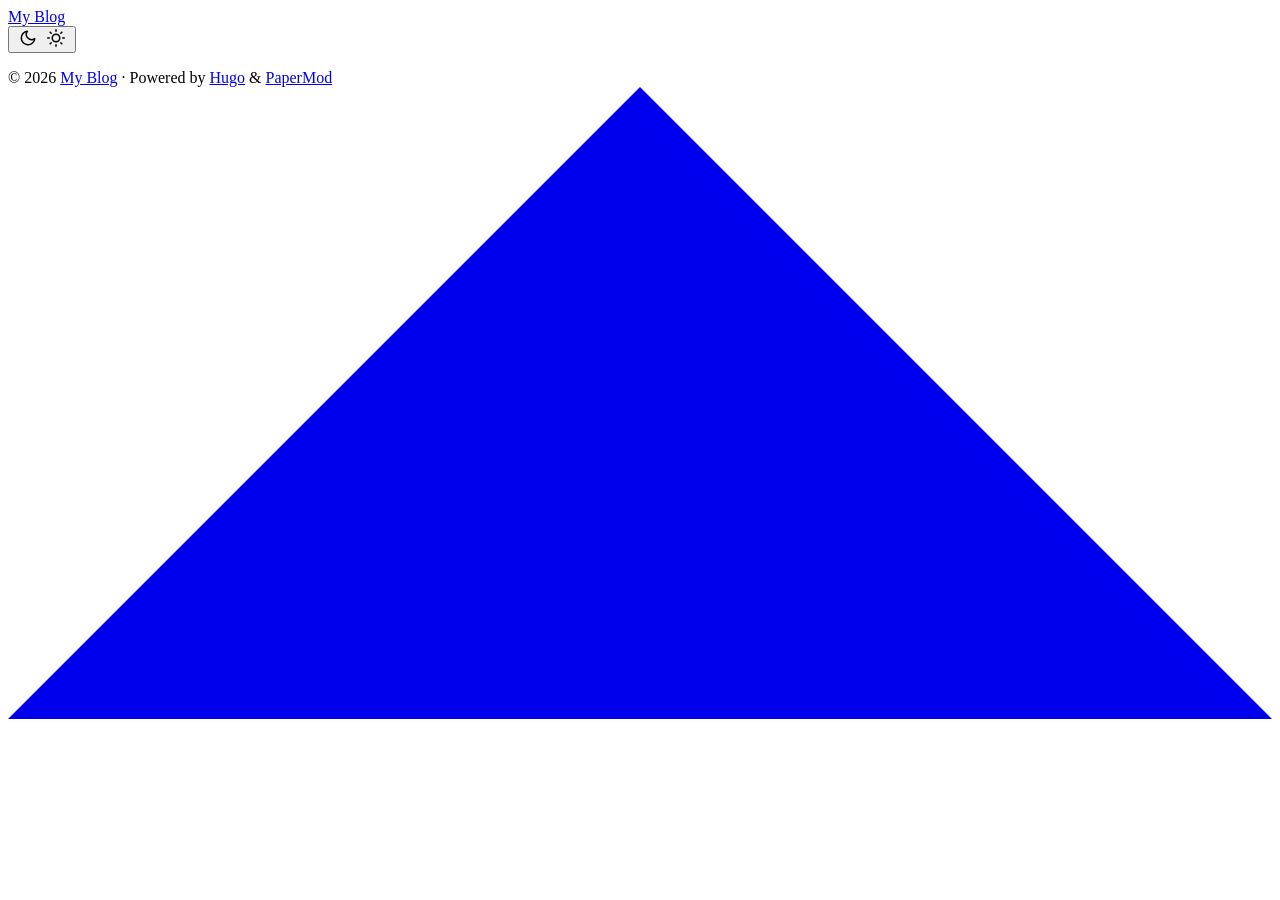
==== public/index.html @ 206d7bce "setup hugo" ====
<!DOCTYPE html>
<html lang="ja" dir="auto" data-theme="auto">

<head>
	<meta name="generator" content="Hugo 0.156.0"><script src="/livereload.js?mindelay=10&amp;v=2&amp;port=1313&amp;path=livereload" data-no-instant defer></script><meta charset="utf-8">
<meta http-equiv="X-UA-Compatible" content="IE=edge">
<meta name="viewport" content="width=device-width, initial-scale=1, shrink-to-fit=no">
<meta name="robots" content="noindex, nofollow">
<title>My Blog</title>

<meta name="description" content="My personal blog">
<meta name="author" content="Your Name">
<link rel="canonical" href="http://localhost:1313/">
<link crossorigin="anonymous" href="/assets/css/stylesheet.da3211e5ef867bf2b75fd5a6515cfed7195c011e8ab735694e203810a827097b.css" integrity="sha256-2jIR5e&#43;Ge/K3X9WmUVz&#43;1xlcAR6KtzVpTiA4EKgnCXs=" rel="preload stylesheet" as="style">
<link rel="icon" href="http://localhost:1313/favicon.ico">
<link rel="icon" type="image/png" sizes="16x16" href="http://localhost:1313/favicon-16x16.png">
<link rel="icon" type="image/png" sizes="32x32" href="http://localhost:1313/favicon-32x32.png">
<link rel="apple-touch-icon" href="http://localhost:1313/apple-touch-icon.png">
<link rel="mask-icon" href="http://localhost:1313/safari-pinned-tab.svg">
<meta name="theme-color" content="#2e2e33">
<meta name="msapplication-TileColor" content="#2e2e33">
<link rel="alternate" type="application/rss+xml" href="http://localhost:1313/index.xml" title="rss">
<link rel="alternate" hreflang="ja" href="http://localhost:1313/">
<noscript>
    <style>
        #theme-toggle,
        .top-link {
            display: none;
        }

    </style>
    <style>
        @media (prefers-color-scheme: dark) {
            :root {
                --theme: rgb(29, 30, 32);
                --entry: rgb(46, 46, 51);
                --primary: rgb(218, 218, 219);
                --secondary: rgb(155, 156, 157);
                --tertiary: rgb(65, 66, 68);
                --content: rgb(196, 196, 197);
                --code-block-bg: rgb(46, 46, 51);
                --code-bg: rgb(55, 56, 62);
                --border: rgb(51, 51, 51);
                color-scheme: dark;
            }

            .list {
                background: var(--theme);
            }

            .toc {
                background: var(--entry);
            }
        }

        @media (prefers-color-scheme: light) {
            .list::-webkit-scrollbar-thumb {
                border-color: var(--code-bg);
            }
        }

    </style>
</noscript>
<script>
    if (localStorage.getItem("pref-theme") === "dark") {
        document.querySelector("html").dataset.theme = 'dark';
    } else if (localStorage.getItem("pref-theme") === "light") {
       document.querySelector("html").dataset.theme = 'light';
    } else if (window.matchMedia('(prefers-color-scheme: dark)').matches) {
        document.querySelector("html").dataset.theme = 'dark';
    } else {
        document.querySelector("html").dataset.theme = 'light';
    }

</script>
</head>
<body class="list" id="top">
    <header class="header">
    <nav class="nav">
        <div class="logo">
            <a href="http://localhost:1313/" accesskey="h" title="My Blog (Alt + H)">My Blog</a>
            <div class="logo-switches">
                <button id="theme-toggle" accesskey="t" title="(Alt + T)" aria-label="Toggle theme">
                    <svg id="moon" xmlns="http://www.w3.org/2000/svg" width="24" height="18" viewBox="0 0 24 24"
                        fill="none" stroke="currentColor" stroke-width="2" stroke-linecap="round"
                        stroke-linejoin="round">
                        <path d="M21 12.79A9 9 0 1 1 11.21 3 7 7 0 0 0 21 12.79z"></path>
                    </svg>
                    <svg id="sun" xmlns="http://www.w3.org/2000/svg" width="24" height="18" viewBox="0 0 24 24"
                        fill="none" stroke="currentColor" stroke-width="2" stroke-linecap="round"
                        stroke-linejoin="round">
                        <circle cx="12" cy="12" r="5"></circle>
                        <line x1="12" y1="1" x2="12" y2="3"></line>
                        <line x1="12" y1="21" x2="12" y2="23"></line>
                        <line x1="4.22" y1="4.22" x2="5.64" y2="5.64"></line>
                        <line x1="18.36" y1="18.36" x2="19.78" y2="19.78"></line>
                        <line x1="1" y1="12" x2="3" y2="12"></line>
                        <line x1="21" y1="12" x2="23" y2="12"></line>
                        <line x1="4.22" y1="19.78" x2="5.64" y2="18.36"></line>
                        <line x1="18.36" y1="5.64" x2="19.78" y2="4.22"></line>
                    </svg>
                </button>
            </div>
        </div>
        <ul id="menu">
        </ul>
    </nav>
</header>
<main class="main"> 
    </main>
    
<footer class="footer">
        <span>&copy; 2026 <a href="http://localhost:1313/">My Blog</a></span> · 

    <span>
        Powered by
        <a href="https://gohugo.io/" rel="noopener noreferrer" target="_blank">Hugo</a> &
        <a href="https://github.com/adityatelange/hugo-PaperMod/" rel="noopener" target="_blank">PaperMod</a>
    </span>
</footer>
<a href="#top" aria-label="go to top" title="Go to Top (Alt + G)" class="top-link" id="top-link" accesskey="g">
    <svg xmlns="http://www.w3.org/2000/svg" viewBox="0 0 12 6" fill="currentColor">
        <path d="M12 6H0l6-6z" />
    </svg>
</a>

<script>
    let menu = document.getElementById('menu');
    if (menu) {
        
        const scrollPosition = localStorage.getItem("menu-scroll-position");
        if (scrollPosition) {
            menu.scrollLeft = parseInt(scrollPosition, 10);
        }
        
        menu.onscroll = function () {
            localStorage.setItem("menu-scroll-position", menu.scrollLeft);
        }
    }

    document.querySelectorAll('a[href^="#"]').forEach(anchor => {
        anchor.addEventListener("click", function (e) {
            e.preventDefault();
            var id = this.getAttribute("href").substr(1);
            if (!window.matchMedia('(prefers-reduced-motion: reduce)').matches) {
                document.querySelector(`[id='${decodeURIComponent(id)}']`).scrollIntoView({
                    behavior: "smooth"
                });
            } else {
                document.querySelector(`[id='${decodeURIComponent(id)}']`).scrollIntoView();
            }
            if (id === "top") {
                history.replaceState(null, null, " ");
            } else {
                history.pushState(null, null, `#${id}`);
            }
        });
    });

</script>
<script>
    var mybutton = document.getElementById("top-link");
    window.onscroll = function () {
        if (document.body.scrollTop > 800 || document.documentElement.scrollTop > 800) {
            mybutton.style.visibility = "visible";
            mybutton.style.opacity = "1";
        } else {
            mybutton.style.visibility = "hidden";
            mybutton.style.opacity = "0";
        }
    };

</script>
<script>
    document.getElementById("theme-toggle").addEventListener("click", () => {
        const html = document.querySelector("html");
        if (html.dataset.theme === "dark") {
            html.dataset.theme = 'light';
            localStorage.setItem("pref-theme", 'light');
        } else {
            html.dataset.theme = 'dark';
            localStorage.setItem("pref-theme", 'dark');
        }
    })

</script>
</body>

</html>
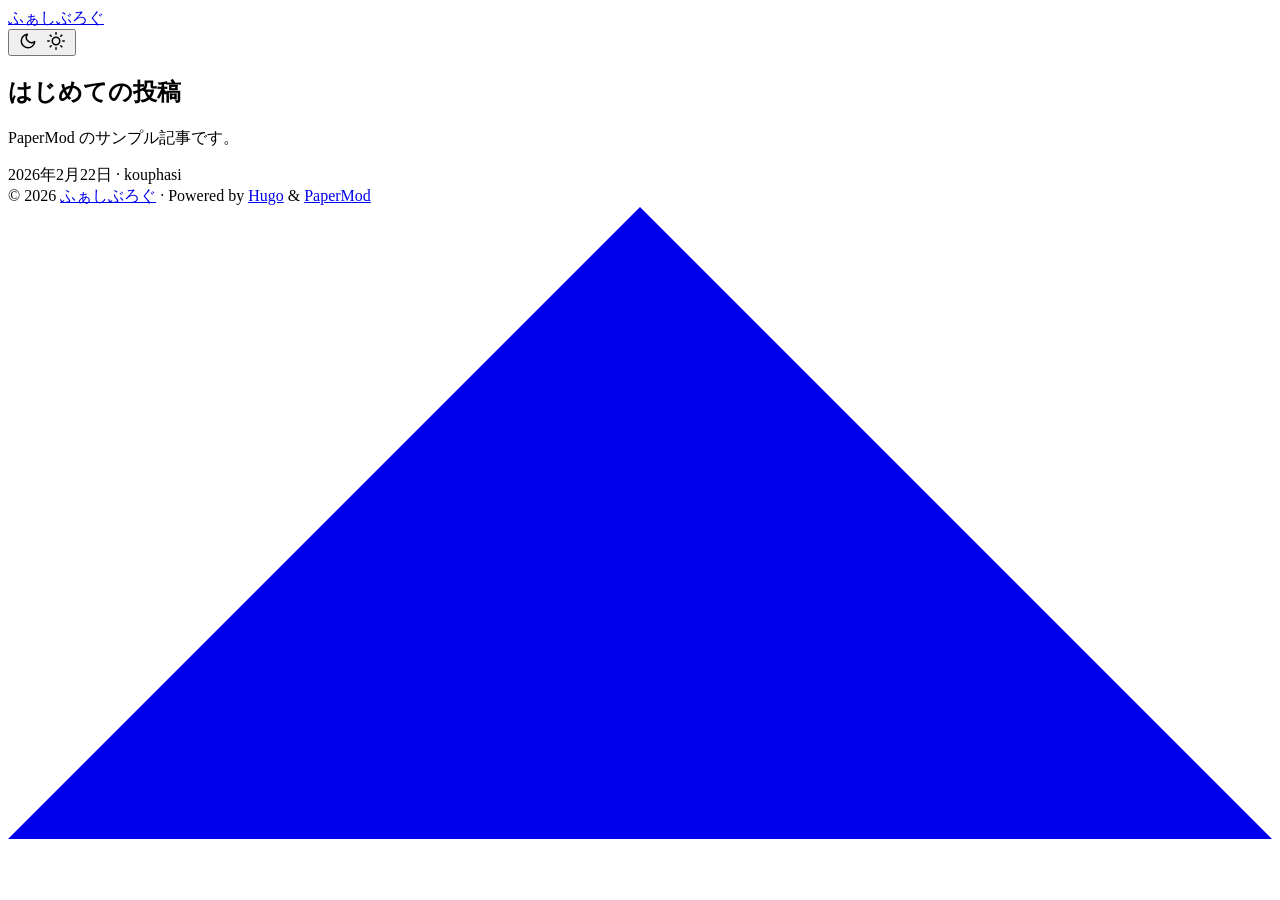
==== commit 823f2ec8: "feat: papermodを導入" ====
--- a/public/index.html
+++ b/public/index.html
@@ -6,12 +6,12 @@
 <meta http-equiv="X-UA-Compatible" content="IE=edge">
 <meta name="viewport" content="width=device-width, initial-scale=1, shrink-to-fit=no">
 <meta name="robots" content="noindex, nofollow">
-<title>My Blog</title>
-
-<meta name="description" content="My personal blog">
-<meta name="author" content="Your Name">
+<title>ふぁしぶろぐ</title>
+
+<meta name="description" content="kouphasiの日々の学びを殴り書きしていくブログです">
+<meta name="author" content="kouphasi">
 <link rel="canonical" href="http://localhost:1313/">
-<link crossorigin="anonymous" href="/assets/css/stylesheet.da3211e5ef867bf2b75fd5a6515cfed7195c011e8ab735694e203810a827097b.css" integrity="sha256-2jIR5e&#43;Ge/K3X9WmUVz&#43;1xlcAR6KtzVpTiA4EKgnCXs=" rel="preload stylesheet" as="style">
+<link crossorigin="anonymous" href="/assets/css/stylesheet.6715736fe2c763242c1960c534a043bb7fb6b486b78bd1caa6c5f7242dfa2d5f.css" integrity="sha256-ZxVzb&#43;LHYyQsGWDFNKBDu3&#43;2tIa3i9HKpsX3JC36LV8=" rel="preload stylesheet" as="style">
 <link rel="icon" href="http://localhost:1313/favicon.ico">
 <link rel="icon" type="image/png" sizes="16x16" href="http://localhost:1313/favicon-16x16.png">
 <link rel="icon" type="image/png" sizes="32x32" href="http://localhost:1313/favicon-32x32.png">
@@ -78,7 +78,7 @@
     <header class="header">
     <nav class="nav">
         <div class="logo">
-            <a href="http://localhost:1313/" accesskey="h" title="My Blog (Alt + H)">My Blog</a>
+            <a href="http://localhost:1313/" accesskey="h" title="ふぁしぶろぐ (Alt + H)">ふぁしぶろぐ</a>
             <div class="logo-switches">
                 <button id="theme-toggle" accesskey="t" title="(Alt + T)" aria-label="Toggle theme">
                     <svg id="moon" xmlns="http://www.w3.org/2000/svg" width="24" height="18" viewBox="0 0 24 24"
@@ -107,10 +107,22 @@
     </nav>
 </header>
 <main class="main"> 
+
+<article class="post-entry"> 
+  <header class="entry-header">
+    <h2 class="entry-hint-parent">はじめての投稿
+    </h2>
+  </header>
+  <div class="entry-content">
+    <p>PaperMod のサンプル記事です。</p>
+  </div>
+  <footer class="entry-footer"><span title='2026-02-22 22:45:00 +0900 JST'>2026年2月22日</span>&nbsp;·&nbsp;<span>kouphasi</span></footer>
+  <a class="entry-link" aria-label="post link to はじめての投稿" href="http://localhost:1313/posts/hello/"></a>
+</article>
     </main>
     
 <footer class="footer">
-        <span>&copy; 2026 <a href="http://localhost:1313/">My Blog</a></span> · 
+        <span>&copy; 2026 <a href="http://localhost:1313/">ふぁしぶろぐ</a></span> · 
 
     <span>
         Powered by
